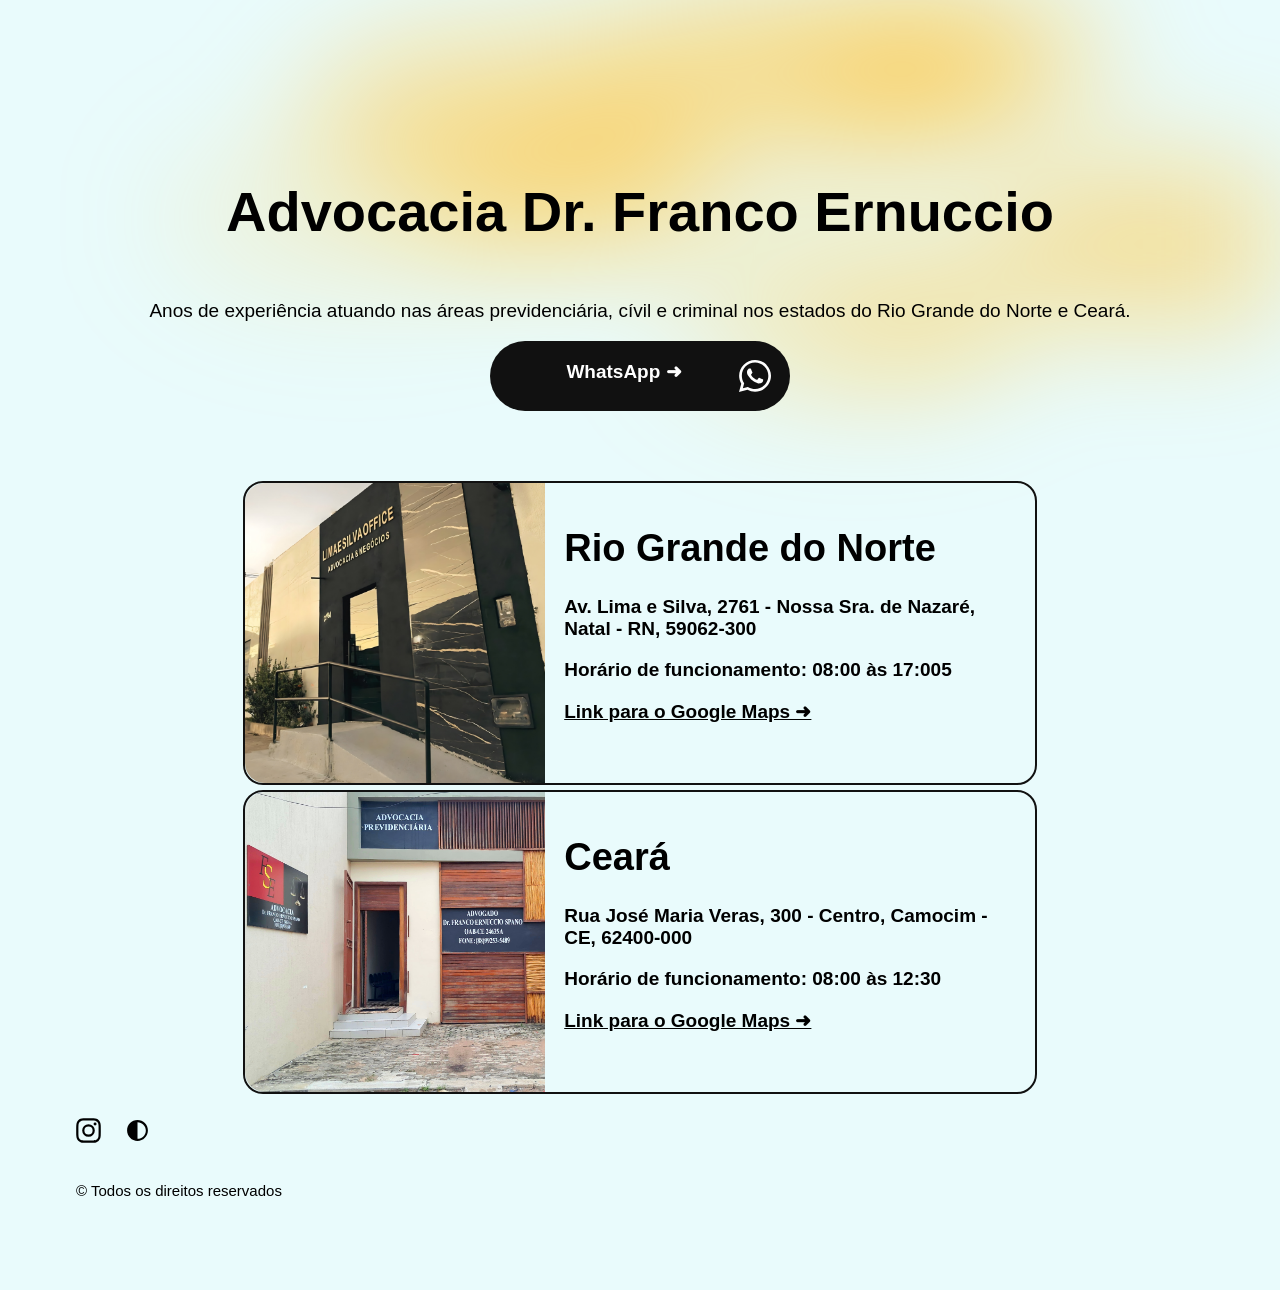
==== index.html @ ae721b2a "Rename Index.html to index.html" ====
<!DOCTYPE html>
<html lang="pt-BR">
<head>
<!-- Criado por Carlos Santos -->
<meta charset="UTF-8">
<title>Advocacia Dr. Franco Ernuccio</title>
<meta name="description" content="Advocacia no Rio Grande do Norte e Ceará">
<meta name="keywords" content="advogado, natal, camocim, ceará, rio grande do norte">
<meta name=”robots” content="index, follow">
<meta name="theme-color" content="#F20505">
<meta property="og:type" content="website">
<meta property="og:title" content="Advocacia Dr. Franco Ernuccio">
<meta property="og:description" content="Advocacia no Rio Grande do Norte e Ceará">
<meta property="og:image" content="https://francoernuccio.github.io/img/banner.jpg">
<meta property="og:url" content="https://francoernuccio.github.io">
<meta name="viewport" content="width=device-width, initial-scale=1.0">
<link rel="icon" type="image/png" href="favicon.png">
<link rel="icon" type="image/x-icon" href="favicon.ico">
<link rel="stylesheet" href="style.css">
<script src="script.js" defer></script>
</head>
<body>
<canvas id="canvas"></canvas>
<div class="content">
<h1>Advocacia Dr. Franco Ernuccio</h1>
<p>Anos de experiência atuando nas áreas previdenciária, cívil e criminal nos estados do Rio Grande do Norte e Ceará.</p>
<button id="open-whatsapp-modal">WhatsApp ➜ <svg version="1.1" xmlns="http://www.w3.org/2000/svg" width="32" height="32" viewBox="0 0 32 32" fill="#fff" style="float:right"><path d="M23.328 19.177c-0.401-0.203-2.354-1.156-2.719-1.292-0.365-0.13-0.63-0.198-0.896 0.203-0.26 0.391-1.026 1.286-1.26 1.547s-0.464 0.281-0.859 0.104c-0.401-0.203-1.682-0.62-3.203-1.984-1.188-1.057-1.979-2.359-2.214-2.76-0.234-0.396-0.026-0.62 0.172-0.818 0.182-0.182 0.401-0.458 0.604-0.698 0.193-0.24 0.255-0.401 0.396-0.661 0.13-0.281 0.063-0.5-0.036-0.698s-0.896-2.161-1.229-2.943c-0.318-0.776-0.651-0.677-0.896-0.677-0.229-0.021-0.495-0.021-0.76-0.021s-0.698 0.099-1.063 0.479c-0.365 0.401-1.396 1.359-1.396 3.297 0 1.943 1.427 3.823 1.625 4.104 0.203 0.26 2.807 4.26 6.802 5.979 0.953 0.401 1.693 0.641 2.271 0.839 0.953 0.302 1.823 0.26 2.51 0.161 0.76-0.125 2.354-0.964 2.688-1.901 0.339-0.943 0.339-1.724 0.24-1.901-0.099-0.182-0.359-0.281-0.76-0.458zM16.083 29h-0.021c-2.365 0-4.703-0.641-6.745-1.839l-0.479-0.286-5 1.302 1.344-4.865-0.323-0.5c-1.318-2.099-2.021-4.521-2.021-7.010 0-7.26 5.943-13.182 13.255-13.182 3.542 0 6.865 1.38 9.365 3.88 2.5 2.479 3.88 5.802 3.88 9.323-0.010 7.255-5.948 13.177-13.25 13.177zM27.359 4.599c-3.042-2.938-7.042-4.599-11.297-4.599-8.776 0-15.922 7.115-15.927 15.859 0 2.792 0.729 5.516 2.125 7.927l-2.26 8.214 8.448-2.203c2.328 1.255 4.948 1.927 7.615 1.932h0.005c8.781 0 15.927-7.115 15.932-15.865 0-4.234-1.651-8.219-4.661-11.214z"></path>
</svg></button>
</div>

<div id="wp-modal-overlay" class="modal-overlay">
<div class="modal-content">
<svg xmlns="http://www.w3.org/2000/svg" width="35" height="35" viewBox="0 0 250 250" class="close-modal" fill="currentColor"><path d="M101.5 11c-28.9 6.1-54.8 23.1-71.8 47.1-6.6 9.3-14.3 25.9-17.4 37.6-2.5 9-2.7 11.3-2.7 29.3s.2 20.3 2.7 29.4c5.4 20.1 17.8 41 32.4 54.7 14.4 13.6 32.2 23.6 51 28.6 9 2.5 11.3 2.7 29.3 2.7s20.3-.2 29.4-2.7c26.1-7 50.5-24 65.9-45.8 6.6-9.3 14.3-25.9 17.4-37.6 2.5-9 2.7-11.3 2.7-29.3s-.2-20.3-2.7-29.3c-9.8-36.3-35.5-65.1-70.5-79.1-18.9-7.6-45.5-9.8-65.7-5.6M84.7 65c1.5.6 11.2 9.5 21.5 19.8l18.8 18.7 19.2-19.2c16.3-16.2 19.9-19.2 23-19.8 7.6-1.4 14.5 2.6 17.3 9.9 3.3 8.6 2.6 9.8-18.8 31.3L146.6 125l19.1 19.2c20.2 20.4 21.2 22 19.9 29.3-.9 4.7-6.2 10-11.4 11.4-7.9 2.2-9.8 1-30.4-19.6L125 146.5l-18.8 18.8c-20.6 20.6-22.5 21.8-30.4 19.6-5-1.3-10.3-6.5-11.3-11-1.7-7.5-.6-9.2 19.8-29.7l19.1-19.2-19.1-19.3C68.1 89.5 65.1 85.9 64.5 82.8c-1.4-7.3 2.1-13.8 8.9-16.9 4.7-2.1 7.3-2.3 11.3-.9"/></svg>
        
<div id="step-intro" class="modal-step active">
<h2 style="padding:.5em">Na próxima tela, preencha algumas informações para agilizarmos seu atendimento</h2>
<svg xmlns="http://www.w3.org/2000/svg" width="253.8" height="182.4" viewBox="0 0 952 684" fill="currentColor"><path d="M81.5 71.7c-27.3 6.5-47.2 25.2-55.2 51.8-1.7 5.7-1.8 17.6-2.1 215.5-.2 143 .1 211.7.8 216.4 4.1 26.9 22 48 48.5 57.3l8 2.8h783l7.5-2.3c12.7-4 20.6-8.8 30.1-18.2 7.1-7.1 9.4-10.1 13.3-18 8.3-16.8 7.7 2.1 7.4-236.8l-.3-212.7-2.8-8c-7-19.7-19.4-33.8-37.4-42.1-14.7-6.9 20.6-6.4-409.3-6.3-214.2.1-390.4.3-391.5.6m189.6 98.2c40.4 10.3 65.3 49.5 57.5 90.3-4.6 24-21.3 45.2-43.8 55.6-15.3 7.1-36.5 8.8-52.3 4.4-22.1-6.3-39.6-20.6-49.4-40.6-5.4-10.9-7.2-18-7.8-30.9-.6-11.5.4-19 4-29.2 8.2-24 28.9-42.9 53.8-49.5 10.2-2.6 27.9-2.7 38-.1M840.7 182c5.9 3.6 7.8 10.1 4.7 16.6-3.6 7.5 10.9 6.9-171.2 7.2-116.8.2-164.5-.1-167.5-.9-6.2-1.6-9.7-6-9.7-11.9 0-3.8.6-5.5 2.7-8 1.4-1.8 3.6-3.6 4.7-4 1.2-.5 76.6-.9 167.6-.9 162.4-.1 165.6-.1 168.7 1.9m.4 103.7c5.6 3.3 7.5 11.2 3.9 17-4.1 6.8 9.7 6.3-174.5 6.1l-166.7-.3-3.4-3.7c-2.8-3.1-3.4-4.5-3.4-8.3 0-2.6.7-5.7 1.6-7.1 3.8-5.7-7.1-5.3 173.2-5.4 155.1 0 166.6.1 169.3 1.7m-561.3 58.8c28.9 5.7 53.9 19.1 75.3 40.4 25.9 25.9 40.5 58.1 42.6 93.6l.6 10.1-7.2 6.6c-14.9 13.8-42.3 24.1-77.1 29.2-37.6 5.5-94.5 5.1-129.3-.9-34.6-6-59.8-16.6-73.6-30.8l-4.4-4.6.7-10.3c2.5-37 17.9-69.6 44.9-95.5 23.2-22.1 51.4-35.4 84.7-39.7 7.2-.9 34.7.3 42.8 1.9M840.7 389c5.9 3.6 7.8 10.1 4.7 16.6-3.3 6.9 10 6.4-174.5 6.4H503.7l-3.3-3.6c-2.9-3-3.4-4.3-3.4-8.4 0-3.8.6-5.5 2.7-8 1.4-1.8 3.6-3.6 4.7-4 1.2-.5 76.6-.9 167.6-.9 162.4-.1 165.6-.1 168.7 1.9m0 103.5c6 3.6 7.9 11.3 4.3 17.2-4.1 6.8 9.7 6.3-174.5 6.1l-166.7-.3-3.4-3.7c-2.9-3.2-3.4-4.5-3.4-8.8s.4-5.4 3.5-8.4c2.1-2.2 4.7-3.6 6.7-3.9 1.8-.2 76.9-.4 166.8-.3 160.4.1 163.6.1 166.7 2.1"/></svg>
<div class="btn-group">
<button onclick="showStep('step-form')" style="background:#ffc437; color:#000">Continuar atendimento ➜</button>
<button onclick="redirectToWhatsApp()">Ir para o WhatsApp</button>
</div>
</div>

<div id="step-form" class="modal-step">
<div class="form-group">
<label>Qual seu nome?</label>
<input type="text" id="inp-nome" oninput="validateForm()">
</div>
<div class="form-group">
<label>Qual sua profissão?</label>
<input type="text" id="inp-profissao" oninput="validateForm()">
</div>
<div class="form-group">
<label>Assunto</label>
<select id="inp-assunto" onchange="toggleAssuntoFields()">
<option value="">Selecione...</option>
<option value="Auxílio doença">Auxílio doença</option>
<option value="BPC Loas">BPC Loas</option>
<option value="Aposentadoria">Aposentadoria</option>
<option value="Outros assuntos">Outros assuntos</option>
</select>
</div>
<div id="fields-auxilio" class="conditional-fields">
<div class="form-group">
<label>Você contribui com o INSS?</label>
<select id="inp-inss" onchange="validateForm()">
<option value="">Selecione...</option>
<option value="Sim">Sim</option>
<option value="Não">Não</option>
</select>
</div>
<div class="form-group">
<label>Seu último laudo possui mais de 9 meses?</label>
<select id="inp-laudo" onchange="validateForm()">
<option value="">Selecione...</option>
<option value="Sim">Sim</option>
<option value="Não">Não</option>
</select>
</div>
</div>
<div id="fields-idade" class="conditional-fields">
<div class="form-group">
<label>Qual sua idade?</label>
<input type="number" id="inp-idade" oninput="validateForm()">
</div>
</div>
<button id="btn-final-whatsapp" class="btn btn-primary" disabled onclick="redirectToWhatsApp(true)">Ir para o WhatsApp ➜</button>
        </div>
<div id="step-thanks" class="modal-step">
<h2>Muito obrigado por entrar em contato</h2>
<svg xmlns="http://www.w3.org/2000/svg" width="200.1" height="188.1" viewBox="0 0 1072 1008" fill="#ffc437"><path d="M489.6 52c-82.5 5.2-159 30.9-227.1 76.3C152.2 201.9 77.4 321.1 60.1 450.7c-6 45.1-5.3 95.2 2 137.8 10.9 63.3 34 122.2 68.4 174.6C184 844.6 259 906.1 348 941.3c89.9 35.5 188 42 280.5 18.5 115.9-29.4 215.1-101.9 279.7-204.3 84.6-134.4 92.7-304.9 21.1-447.9-23.8-47.6-48.8-82.2-86.7-120.2-39-39-74.6-64.9-121.4-88.3C672 74.5 618 59 562.1 53.5c-19.5-1.9-54.4-2.6-72.5-1.5m53.4 75c118.8 8.4 226.3 70.8 293.6 170.5 34.9 51.7 56 107.7 64.1 170 2.2 17.5 2.5 70 .5 86.5-6.1 49-19.2 92.5-40.4 133.7-51 99.5-144.5 174-251.2 200.3-17.2 4.2-40.5 8.3-57.6 10-15.8 1.6-56.1 1.3-73.4-.5-110.1-11.6-209-69-274.7-159.5-40.1-55.1-65.8-123.8-72-192.2-1.6-17.4-.7-64.4 1.6-80.8 6.7-49.4 21.7-94.8 45.3-137.5 18.4-33.1 39-60.5 66.1-87.5 45.3-45.3 96-76.4 156.1-95.8 24.3-7.9 54.6-14.1 78.1-16.2 6.8-.5 14-1.2 15.9-1.4 8.2-.7 34.6-.5 48 .4"/><path d="M716 319.6c-14.8 4-23.4 10.4-37.7 28.4-17.3 21.6-60.1 75.8-137.4 174.1-63.8 80.9-70.4 89.2-71.5 89.6-.6.2-16.5-15.8-35.4-35.4-77.5-80.7-94.5-97.8-100.9-101.1-8.3-4.5-12.9-6-22.4-7.2-17.3-2.3-34.3 3.5-47.2 16.1-12.2 11.8-17.5 24.4-17.5 41.4 0 18.3 5.1 29.4 21.5 46.5 6 6.3 17.7 18.5 26 27 31.6 32.7 46.3 47.8 84 86.9 21.7 22.4 41.7 42.3 45.2 44.7 7.9 5.7 20.8 11.7 30.3 14 11.6 2.9 29.8 2.5 41.3-1 12.8-3.8 21.6-8.6 32.5-17.5 5.1-4.2 27.7-32.6 161.1-202.1 10.1-12.9 34.4-43.6 53.8-68.2s36.7-46.9 38.3-49.5c5.2-8.1 8.2-19.3 8.1-30.3 0-16.6-5.5-30.2-16.7-41.5-6.8-7-18.7-13.4-28.2-15.4-7.3-1.5-20.6-1.3-27.2.5"/></svg>
</div></div></div>
<div class="card">
<img src="img/escritorio rn.jpg" alt="Escritório do Rio Grande do Norte" class="image" width="300" height="300">
<div class="card-content">
<h1>Rio Grande do Norte</h1>
<p>Av. Lima e Silva, 2761 - Nossa Sra. de Nazaré, Natal - RN, 59062-300</p>
<p>Horário de funcionamento: 08:00 às 17:005</p>
<a href="https://maps.app.goo.gl/6fprrurSqFohkVw58">Link para o Google Maps ➜</a>
</div></div>
<div class="card">
<img src="img/escritorio ceara.jpg" alt="Escritório do Ceará" class="image" width="300" height="300">
<div class="card-content">
<h1>Ceará</h1>
<p>Rua José Maria Veras, 300 - Centro, Camocim - CE, 62400-000</p>
<p>Horário de funcionamento: 08:00 às 12:30</p>
<a href="https://maps.app.goo.gl/CvcNAWz4ZiUFwP26A">Link para o Google Maps ➜</a>
</div></div>
<a href="https://instagram.com/drfrancoernuccio" target="_blank" aria-label="Instagram"><svg xmlns="http://www.w3.org/2000/svg" viewBox="0 0 512 512" fill="currentColor" width="25" height="25"><path d="M256,49.471c67.266,0,75.233.257,101.8,1.469,24.562,1.121,37.9,5.224,46.778,8.674a78.052,78.052,0,0,1,28.966,18.845,78.052,78.052,0,0,1,18.845,28.966c3.45,8.877,7.554,22.216,8.674,46.778,1.212,26.565,1.469,34.532,1.469,101.8s-0.257,75.233-1.469,101.8c-1.121,24.562-5.225,37.9-8.674,46.778a83.427,83.427,0,0,1-47.811,47.811c-8.877,3.45-22.216,7.554-46.778,8.674-26.56,1.212-34.527,1.469-101.8,1.469s-75.237-.257-101.8-1.469c-24.562-1.121-37.9-5.225-46.778-8.674a78.051,78.051,0,0,1-28.966-18.845,78.053,78.053,0,0,1-18.845-28.966c-3.45-8.877-7.554-22.216-8.674-46.778-1.212-26.564-1.469-34.532-1.469-101.8s0.257-75.233,1.469-101.8c1.121-24.562,5.224-37.9,8.674-46.778A78.052,78.052,0,0,1,78.458,78.458a78.053,78.053,0,0,1,28.966-18.845c8.877-3.45,22.216-7.554,46.778-8.674,26.565-1.212,34.532-1.469,101.8-1.469m0-45.391c-68.418,0-77,.29-103.866,1.516-26.815,1.224-45.127,5.482-61.151,11.71a123.488,123.488,0,0,0-44.62,29.057A123.488,123.488,0,0,0,17.3,90.982C11.077,107.007,6.819,125.319,5.6,152.134,4.369,179,4.079,187.582,4.079,256S4.369,333,5.6,359.866c1.224,26.815,5.482,45.127,11.71,61.151a123.489,123.489,0,0,0,29.057,44.62,123.486,123.486,0,0,0,44.62,29.057c16.025,6.228,34.337,10.486,61.151,11.71,26.87,1.226,35.449,1.516,103.866,1.516s77-.29,103.866-1.516c26.815-1.224,45.127-5.482,61.151-11.71a128.817,128.817,0,0,0,73.677-73.677c6.228-16.025,10.486-34.337,11.71-61.151,1.226-26.87,1.516-35.449,1.516-103.866s-0.29-77-1.516-103.866c-1.224-26.815-5.482-45.127-11.71-61.151a123.486,123.486,0,0,0-29.057-44.62A123.487,123.487,0,0,0,421.018,17.3C404.993,11.077,386.681,6.819,359.866,5.6,333,4.369,324.418,4.079,256,4.079h0Z"/><path d="M256,126.635A129.365,129.365,0,1,0,385.365,256,129.365,129.365,0,0,0,256,126.635Zm0,213.338A83.973,83.973,0,1,1,339.974,256,83.974,83.974,0,0,1,256,339.973Z"/><circle cx="390.476" cy="121.524" r="30.23"/></svg></a>
<button aria-label="Modo escuro" id="toggle-mode"><svg width="25" height="25" viewBox="0 0 24 24" fill="var(--color)" xmlns="http://www.w3.org/2000/svg"><path d="M12 22C17.5228 22 22 17.5228 22 12C22 6.47715 17.5228 2 12 2C6.47715 2 2 6.47715 2 12C2 17.5228 6.47715 22 12 22ZM12 20V4C16.4183 4 20 7.58172 20 12C20 16.4183 16.4183 20 12 20Z"/></svg></button>
<p style="font-size:15px">© Todos os direitos reservados</p>
</body>
</html>
---- style.css ----
:root{--color:#000; --border:#111; --background:#E9FBFC}
.dark-mode{--color:#fff; --border:#595959; --background:#152324}
@media (max-width: 600px){
body{padding:1em !important;}
.modal-content{min-width:100%; height:100%; max-width:100%; padding border-radius:0; display:flex; flex-direction:column; justify-content:center;}
.modal-step{padding:1em;}
#canvas, .content{height:700px !important;}
.image{border-radius:20px 20px 0 0 !important; min-width:100%;}
.card{width:88% !important; flex-direction:column !important;}
.card-content{width:100%;}
input{width:90% !important;}
}
a, a:visited{color:var(--color); text-decoration:underline; cursor:auto;}
body{margin:0; padding:4em; max-width:100%; background:var(--background); font-family:'Segoe UI', sans-serif; font-size:19px; color:var(--color);}
#canvas{position:absolute; top:0; left:0; width:100%; height:400px; filter:blur(60px);}
.content{position:relative; z-index:1; display:flex; flex-direction:column; justify-content:center; text-align:center; height:400px;}
.content h1{font-size:3.5rem;}
button{background:#111; color:#fff; width:300px; border-radius:40px; border:none; font-size:19px; padding:1em; margin:0 auto; font-weight:bold;}
.card{border:2px solid var(--border); border-radius:20px; margin:5px auto; font-weight:bold; width:70%; overflow:hidden; display:flex; flex-direction:row;}
.card-content{width:80%; float:right; padding:1em; flex:2;}
.card h1{font-size:2em;}
.image{border-radius:20px 0 0 20px; flex:1;}
.modal-overlay{display:none; position:fixed; top:0; left:0; width:100%; height:100%; background:rgba(0,0,0,0.7); z-index:2; justify-content: center; align-items: center;}
.modal-content{background:var(--background); padding:1em; border-radius:20px; width:50%; position:relative; text-align:center;}
.modal-step{display:none;}
.modal-step.active{display:block;}
.form-group{margin-bottom:15px; text-align:left;}
label{display:block; margin-bottom:5px; font-weight:bold;}
input, select{width:100%; padding:1em; border:2px solid var(--color); border-radius:40px; font-size:19px; background:var(--background); color:var(--color);}
.conditional-fields{display:none;}
.btn-group{margin-top:20px;}
.btn-group button{margin-top:20px;}
.btn-primary{background:#ffc437; color:#000;}
.btn-primary:disabled{background:#ccc; color:#fff; cursor:not-allowed;}
.close-modal{position:absolute; top:2em; right:2em; cursor:pointer; }
#toggle-mode{background:none; width:20px !important;}
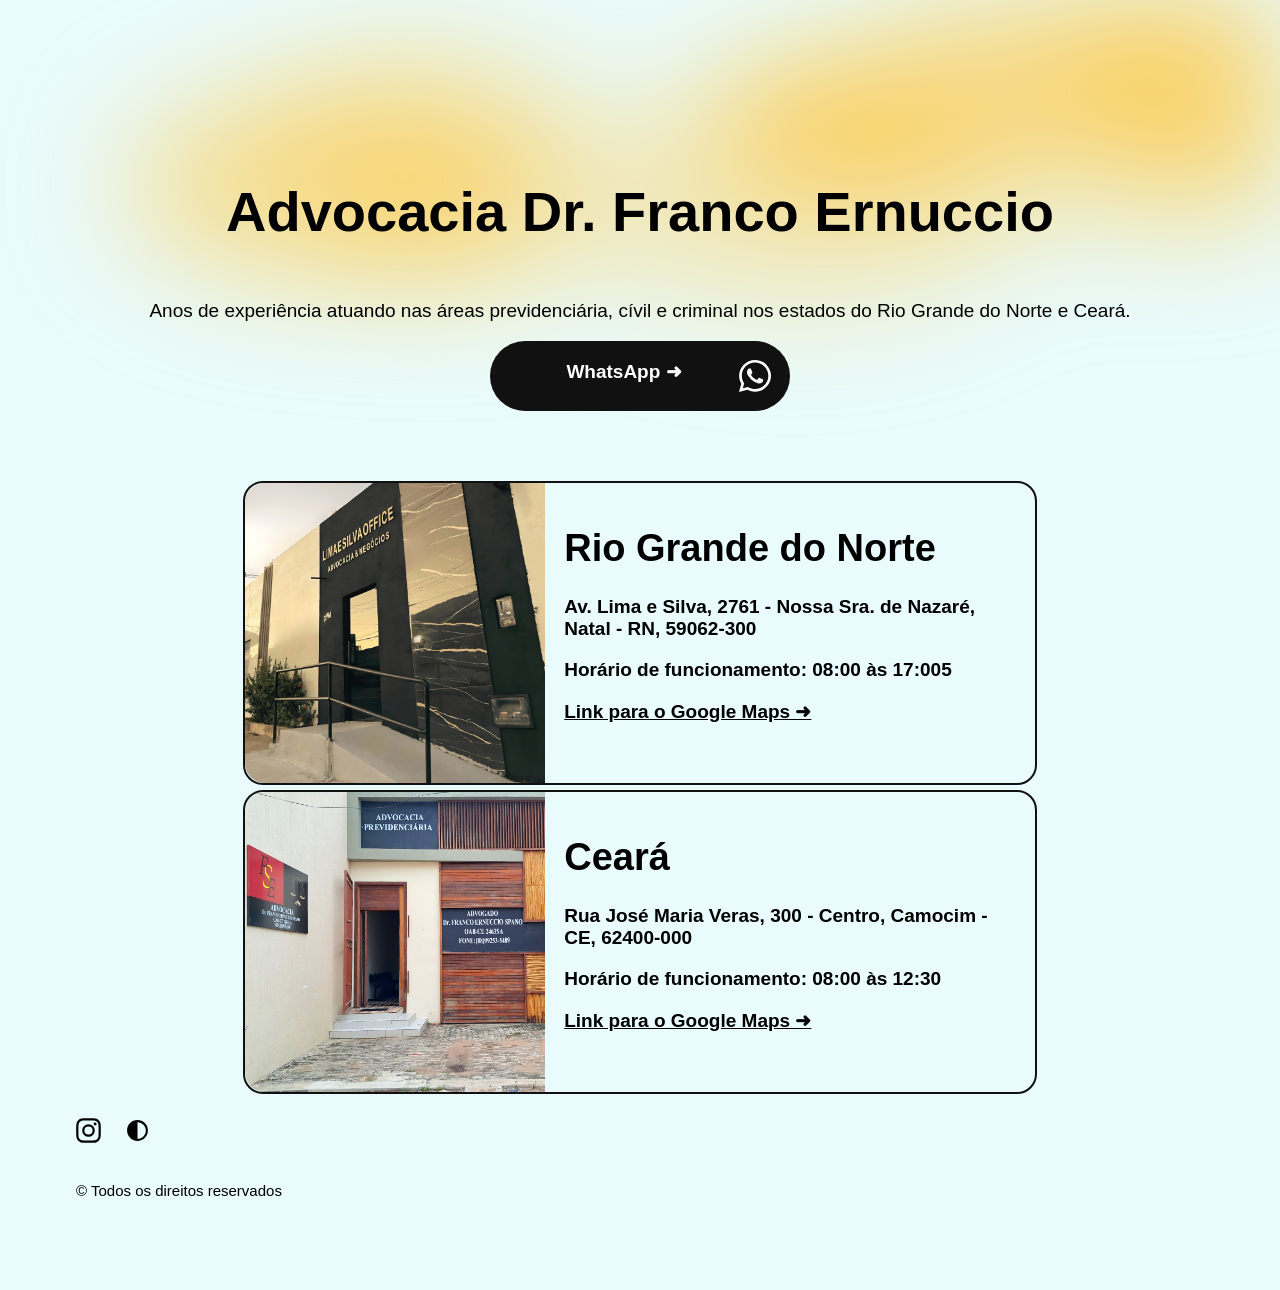
==== commit 93f812f1: "Update index.html" ====
--- a/index.html
+++ b/index.html
@@ -96,7 +96,7 @@
 <h1>Rio Grande do Norte</h1>
 <p>Av. Lima e Silva, 2761 - Nossa Sra. de Nazaré, Natal - RN, 59062-300</p>
 <p>Horário de funcionamento: 08:00 às 17:005</p>
-<a href="https://maps.app.goo.gl/6fprrurSqFohkVw58">Link para o Google Maps ➜</a>
+<a href="https://maps.app.goo.gl/6fprrurSqFohkVw58" target="_blank">Link para o Google Maps ➜</a>
 </div></div>
 <div class="card">
 <img src="img/escritorio ceara.jpg" alt="Escritório do Ceará" class="image" width="300" height="300">
@@ -104,7 +104,7 @@
 <h1>Ceará</h1>
 <p>Rua José Maria Veras, 300 - Centro, Camocim - CE, 62400-000</p>
 <p>Horário de funcionamento: 08:00 às 12:30</p>
-<a href="https://maps.app.goo.gl/CvcNAWz4ZiUFwP26A">Link para o Google Maps ➜</a>
+<a href="https://maps.app.goo.gl/CvcNAWz4ZiUFwP26A" target="_blank">Link para o Google Maps ➜</a>
 </div></div>
 <a href="https://instagram.com/drfrancoernuccio" target="_blank" aria-label="Instagram"><svg xmlns="http://www.w3.org/2000/svg" viewBox="0 0 512 512" fill="currentColor" width="25" height="25"><path d="M256,49.471c67.266,0,75.233.257,101.8,1.469,24.562,1.121,37.9,5.224,46.778,8.674a78.052,78.052,0,0,1,28.966,18.845,78.052,78.052,0,0,1,18.845,28.966c3.45,8.877,7.554,22.216,8.674,46.778,1.212,26.565,1.469,34.532,1.469,101.8s-0.257,75.233-1.469,101.8c-1.121,24.562-5.225,37.9-8.674,46.778a83.427,83.427,0,0,1-47.811,47.811c-8.877,3.45-22.216,7.554-46.778,8.674-26.56,1.212-34.527,1.469-101.8,1.469s-75.237-.257-101.8-1.469c-24.562-1.121-37.9-5.225-46.778-8.674a78.051,78.051,0,0,1-28.966-18.845,78.053,78.053,0,0,1-18.845-28.966c-3.45-8.877-7.554-22.216-8.674-46.778-1.212-26.564-1.469-34.532-1.469-101.8s0.257-75.233,1.469-101.8c1.121-24.562,5.224-37.9,8.674-46.778A78.052,78.052,0,0,1,78.458,78.458a78.053,78.053,0,0,1,28.966-18.845c8.877-3.45,22.216-7.554,46.778-8.674,26.565-1.212,34.532-1.469,101.8-1.469m0-45.391c-68.418,0-77,.29-103.866,1.516-26.815,1.224-45.127,5.482-61.151,11.71a123.488,123.488,0,0,0-44.62,29.057A123.488,123.488,0,0,0,17.3,90.982C11.077,107.007,6.819,125.319,5.6,152.134,4.369,179,4.079,187.582,4.079,256S4.369,333,5.6,359.866c1.224,26.815,5.482,45.127,11.71,61.151a123.489,123.489,0,0,0,29.057,44.62,123.486,123.486,0,0,0,44.62,29.057c16.025,6.228,34.337,10.486,61.151,11.71,26.87,1.226,35.449,1.516,103.866,1.516s77-.29,103.866-1.516c26.815-1.224,45.127-5.482,61.151-11.71a128.817,128.817,0,0,0,73.677-73.677c6.228-16.025,10.486-34.337,11.71-61.151,1.226-26.87,1.516-35.449,1.516-103.866s-0.29-77-1.516-103.866c-1.224-26.815-5.482-45.127-11.71-61.151a123.486,123.486,0,0,0-29.057-44.62A123.487,123.487,0,0,0,421.018,17.3C404.993,11.077,386.681,6.819,359.866,5.6,333,4.369,324.418,4.079,256,4.079h0Z"/><path d="M256,126.635A129.365,129.365,0,1,0,385.365,256,129.365,129.365,0,0,0,256,126.635Zm0,213.338A83.973,83.973,0,1,1,339.974,256,83.974,83.974,0,0,1,256,339.973Z"/><circle cx="390.476" cy="121.524" r="30.23"/></svg></a>
 <button aria-label="Modo escuro" id="toggle-mode"><svg width="25" height="25" viewBox="0 0 24 24" fill="var(--color)" xmlns="http://www.w3.org/2000/svg"><path d="M12 22C17.5228 22 22 17.5228 22 12C22 6.47715 17.5228 2 12 2C6.47715 2 2 6.47715 2 12C2 17.5228 6.47715 22 12 22ZM12 20V4C16.4183 4 20 7.58172 20 12C20 16.4183 16.4183 20 12 20Z"/></svg></button>
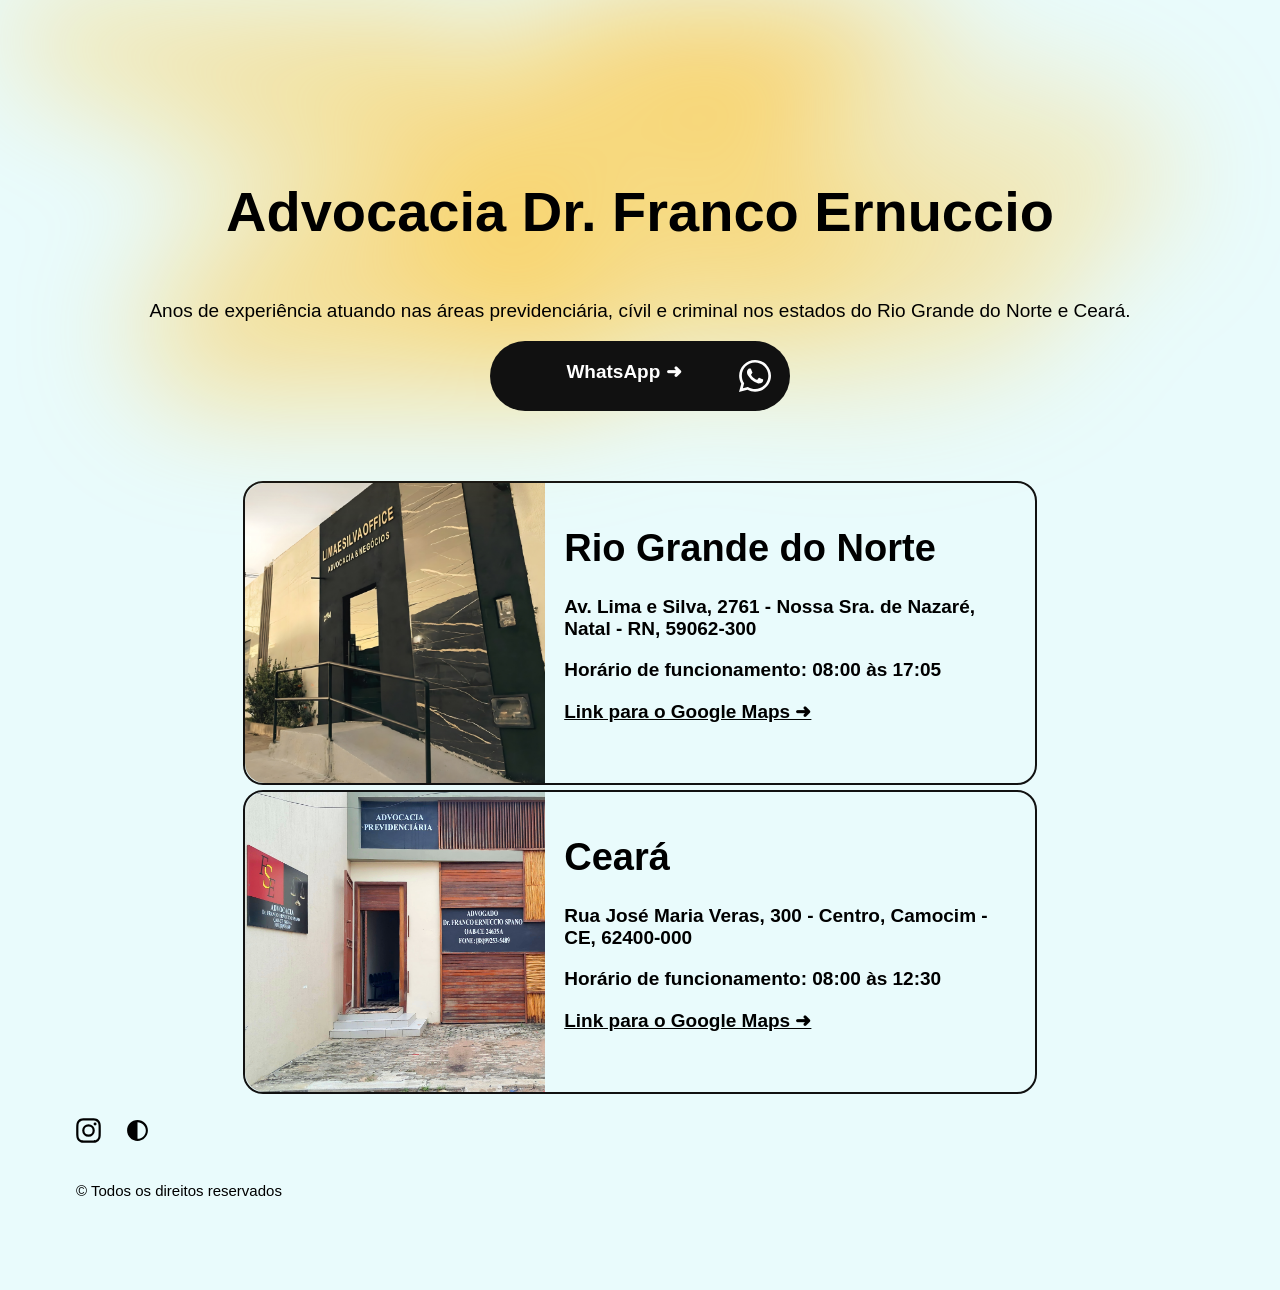
==== commit 794c19b0: "Update index.html" ====
--- a/index.html
+++ b/index.html
@@ -95,7 +95,7 @@
 <div class="card-content">
 <h1>Rio Grande do Norte</h1>
 <p>Av. Lima e Silva, 2761 - Nossa Sra. de Nazaré, Natal - RN, 59062-300</p>
-<p>Horário de funcionamento: 08:00 às 17:005</p>
+<p>Horário de funcionamento: 08:00 às 17:05</p>
 <a href="https://maps.app.goo.gl/6fprrurSqFohkVw58" target="_blank">Link para o Google Maps ➜</a>
 </div></div>
 <div class="card">
--- a/style.css
+++ b/style.css
@@ -2,13 +2,13 @@
 .dark-mode{--color:#fff; --border:#595959; --background:#152324}
 @media (max-width: 600px){
 body{padding:1em !important;}
-.modal-content{min-width:100%; height:100%; max-width:100%; padding border-radius:0; display:flex; flex-direction:column; justify-content:center;}
+.modal-content{min-width:100%; height:100%; max-height:100% !important; max-width:100%; padding border-radius:0; display:flex; flex-direction:column; justify-content:center;}
 .modal-step{padding:1em;}
 #canvas, .content{height:700px !important;}
 .image{border-radius:20px 20px 0 0 !important; min-width:100%;}
 .card{width:88% !important; flex-direction:column !important;}
 .card-content{width:100%;}
-input{width:90% !important;}
+.close-modal{top:2em !important; right:2em !important;}
 }
 a, a:visited{color:var(--color); text-decoration:underline; cursor:auto;}
 body{margin:0; padding:4em; max-width:100%; background:var(--background); font-family:'Segoe UI', sans-serif; font-size:19px; color:var(--color);}
@@ -21,16 +21,21 @@
 .card h1{font-size:2em;}
 .image{border-radius:20px 0 0 20px; flex:1;}
 .modal-overlay{display:none; position:fixed; top:0; left:0; width:100%; height:100%; background:rgba(0,0,0,0.7); z-index:2; justify-content: center; align-items: center;}
-.modal-content{background:var(--background); padding:1em; border-radius:20px; width:50%; position:relative; text-align:center;}
+.modal-content{background:var(--background); padding:1em; border-radius:20px; width:50%; position:relative; text-align:center; max-height:90%; overflow:scroll; overflow-x:hidden;}
+.modal-content::-webkit-scrollbar{width:6px; height:0px;}
+.modal-content::-webkit-scrollbar-track{background:transparent;}
+.modal-content::-webkit-scrollbar-thumb{background:var(--border); border-radius:10px;}
 .modal-step{display:none;}
 .modal-step.active{display:block;}
 .form-group{margin-bottom:15px; text-align:left;}
 label{display:block; margin-bottom:5px; font-weight:bold;}
-input, select{width:100%; padding:1em; border:2px solid var(--color); border-radius:40px; font-size:19px; background:var(--background); color:var(--color);}
+input, select{padding:1em; border:2px solid var(--color); border-radius:40px; font-size:19px; background:var(--background); color:var(--color);}
+input{width:90%;}
+select{width:100%}
 .conditional-fields{display:none;}
 .btn-group{margin-top:20px;}
 .btn-group button{margin-top:20px;}
 .btn-primary{background:#ffc437; color:#000;}
 .btn-primary:disabled{background:#ccc; color:#fff; cursor:not-allowed;}
-.close-modal{position:absolute; top:2em; right:2em; cursor:pointer; }
-#toggle-mode{background:none; width:20px !important;}
+.close-modal{position:absolute; top:1em; right:1em; cursor:pointer;}
+#toggle-mode{background:none; width:20px !important; cursor:pointer;}
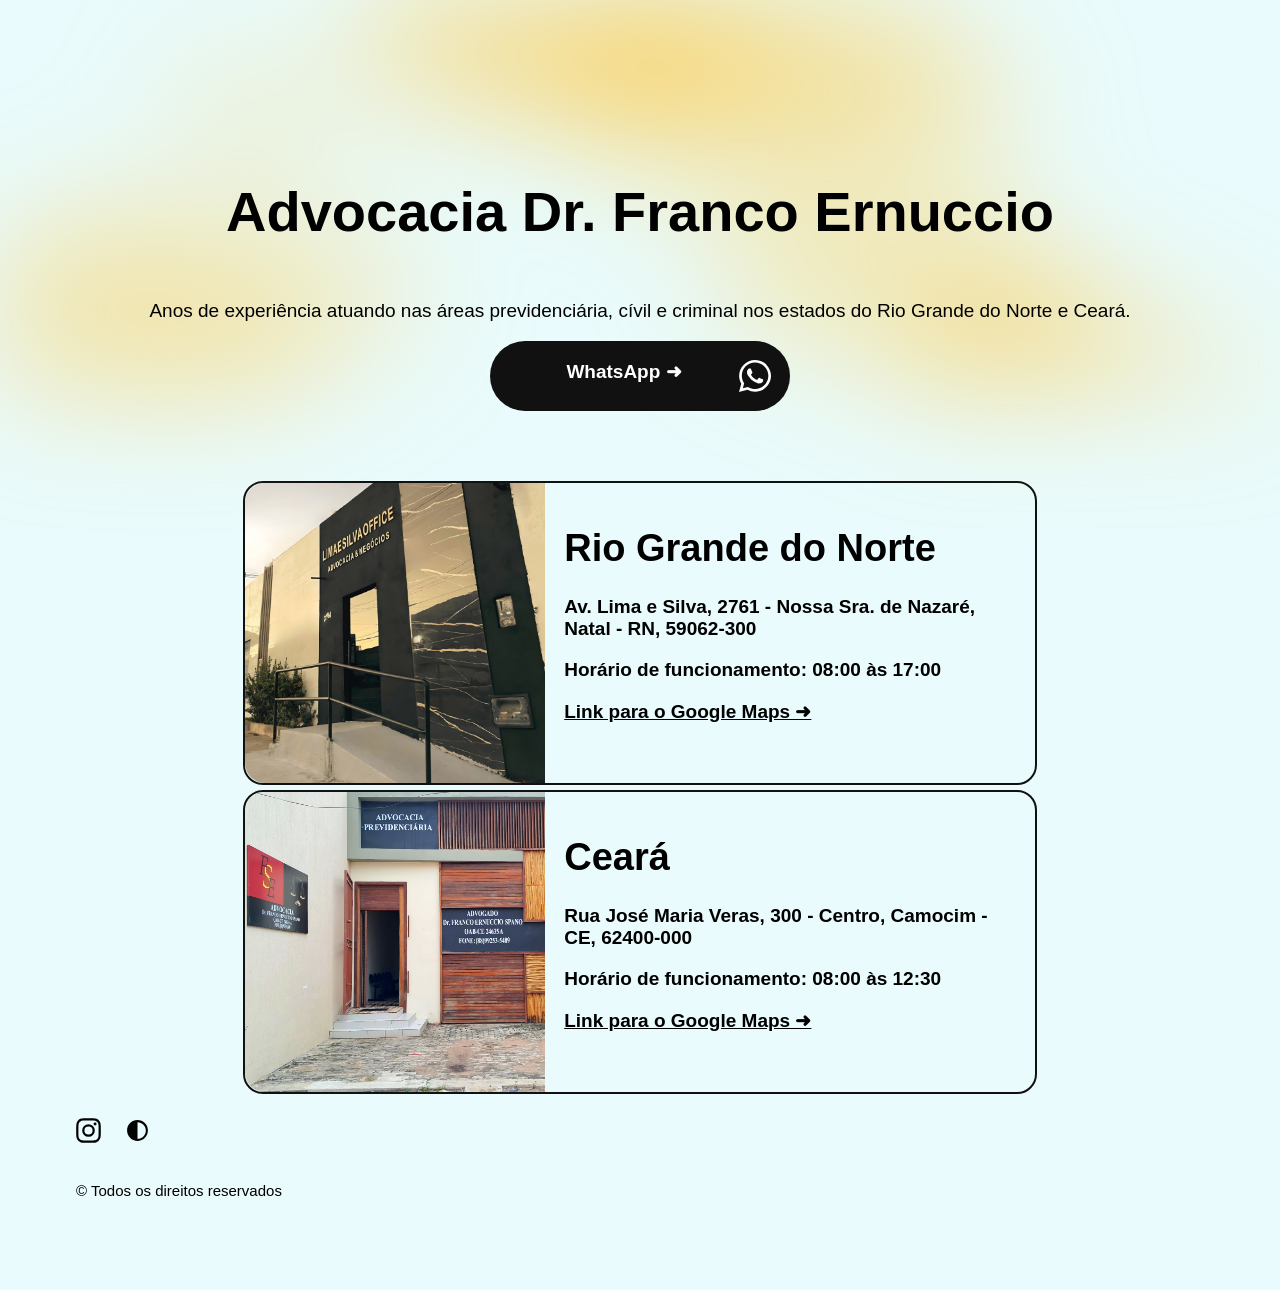
==== commit 6c89c67d: "Update index.html" ====
--- a/index.html
+++ b/index.html
@@ -95,7 +95,7 @@
 <div class="card-content">
 <h1>Rio Grande do Norte</h1>
 <p>Av. Lima e Silva, 2761 - Nossa Sra. de Nazaré, Natal - RN, 59062-300</p>
-<p>Horário de funcionamento: 08:00 às 17:05</p>
+<p>Horário de funcionamento: 08:00 às 17:00</p>
 <a href="https://maps.app.goo.gl/6fprrurSqFohkVw58" target="_blank">Link para o Google Maps ➜</a>
 </div></div>
 <div class="card">
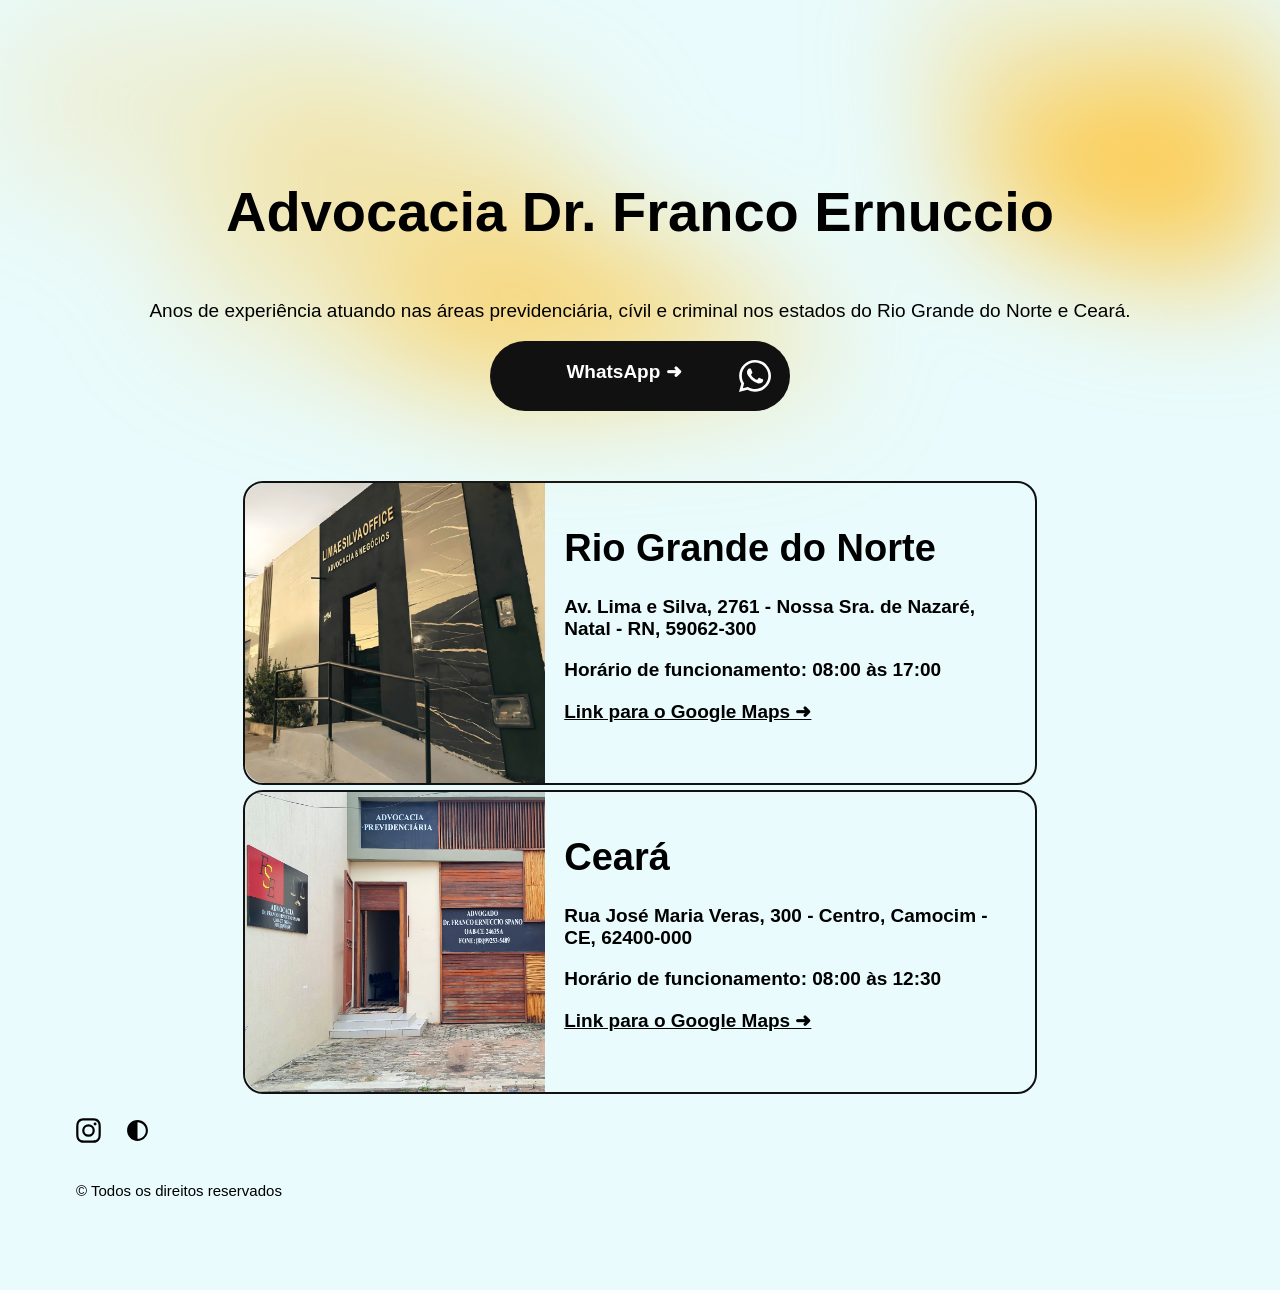
==== commit a5e0a54c: "Update index.html" ====
--- a/index.html
+++ b/index.html
@@ -54,9 +54,9 @@
 <label>Assunto</label>
 <select id="inp-assunto" onchange="toggleAssuntoFields()">
 <option value="">Selecione...</option>
+<option value="Aposentadoria">Aposentadoria</option>
 <option value="Auxílio doença">Auxílio doença</option>
-<option value="BPC Loas">BPC Loas</option>
-<option value="Aposentadoria">Aposentadoria</option>
+<option value="BPC Loas">BPC/LOAS</option>
 <option value="Outros assuntos">Outros assuntos</option>
 </select>
 </div>
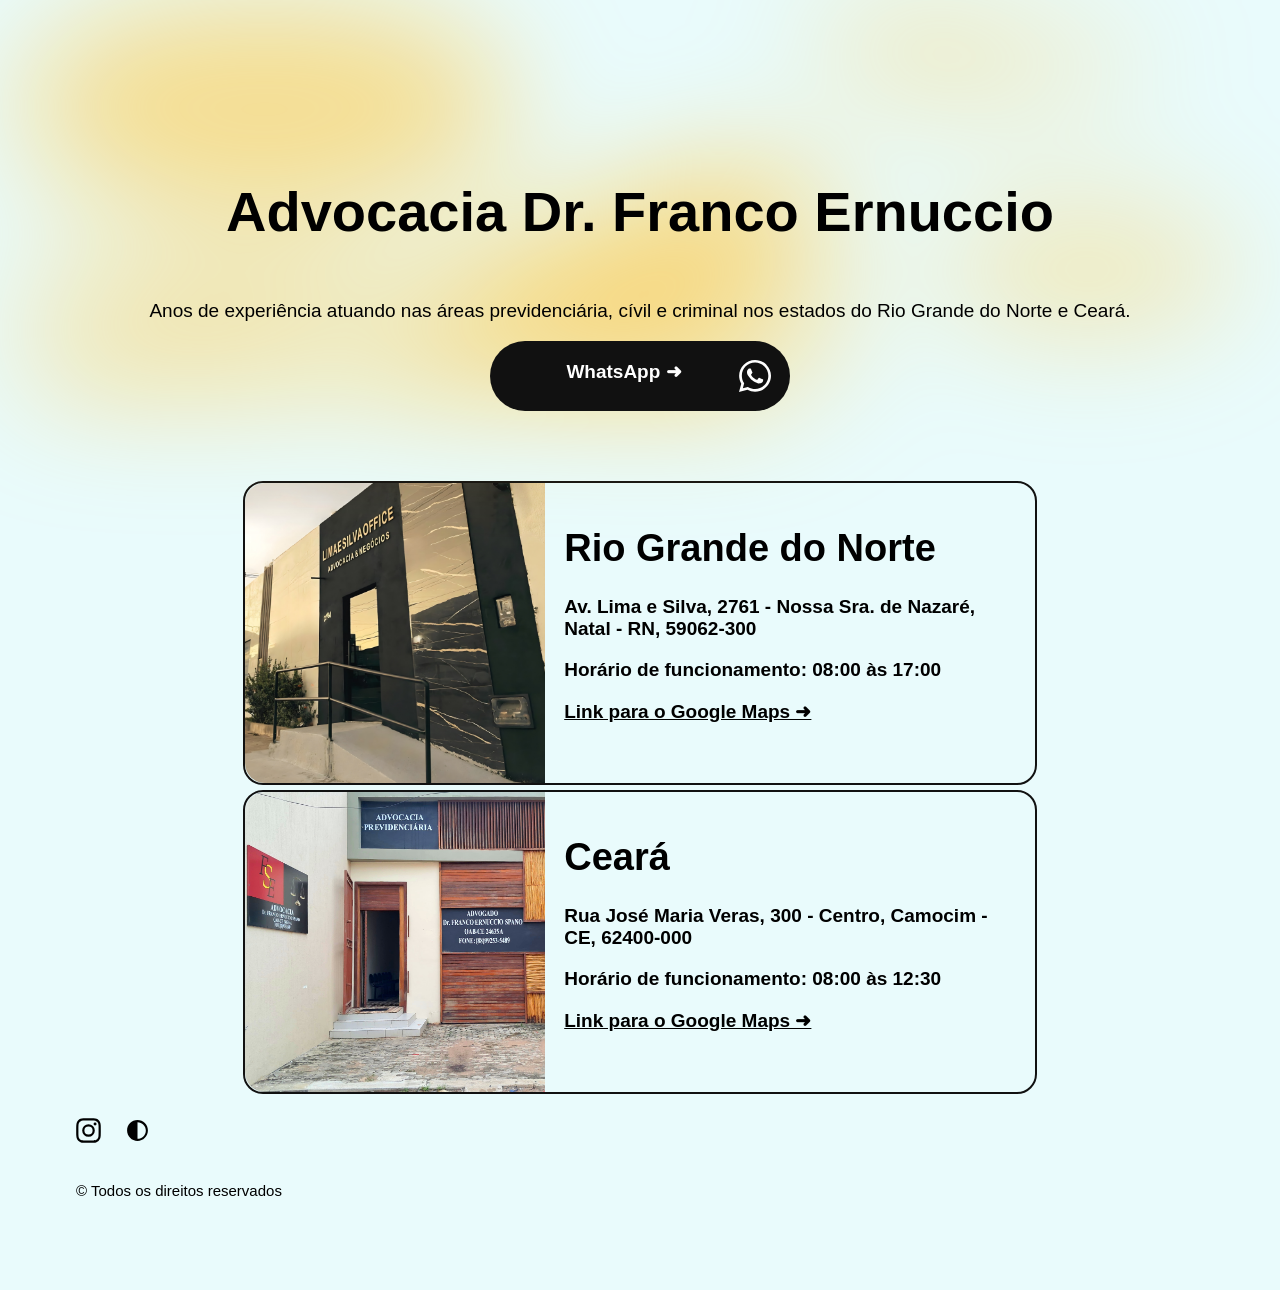
==== commit 12a713ae: "Update index.html" ====
--- a/index.html
+++ b/index.html
@@ -49,6 +49,14 @@
 <div class="form-group">
 <label>Qual sua profissão?</label>
 <input type="text" id="inp-profissao" oninput="validateForm()">
+</div>
+<div class="form-group">
+<label>Qual seu estado?</label>
+<select id="inp-estado" onchange="validateForm()">
+<option value="">Selecione...</option>
+<option value="Ceará">Ceará</option>
+<option value="Rio Grande do Norte">Rio Grande do Norte</option>
+</select>
 </div>
 <div class="form-group">
 <label>Assunto</label>
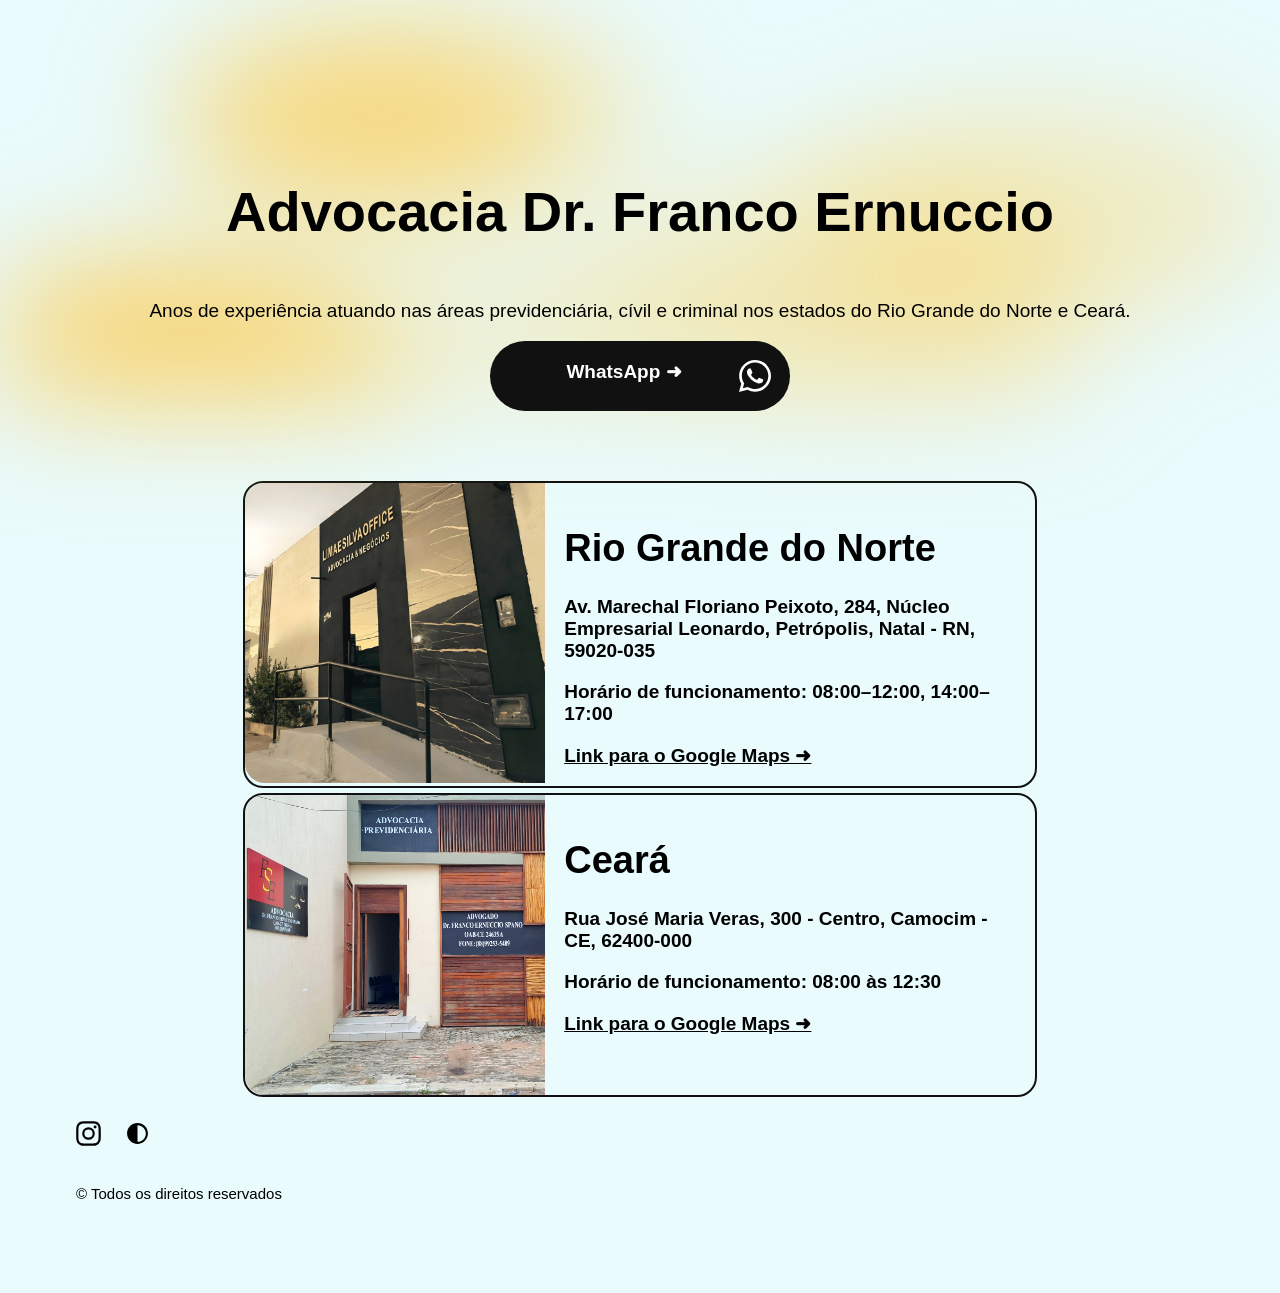
==== commit 2227d4a5: "Update index.html" ====
--- a/index.html
+++ b/index.html
@@ -102,9 +102,9 @@
 <img src="img/escritorio rn.jpg" alt="Escritório do Rio Grande do Norte" class="image" width="300" height="300">
 <div class="card-content">
 <h1>Rio Grande do Norte</h1>
-<p>Av. Lima e Silva, 2761 - Nossa Sra. de Nazaré, Natal - RN, 59062-300</p>
-<p>Horário de funcionamento: 08:00 às 17:00</p>
-<a href="https://maps.app.goo.gl/6fprrurSqFohkVw58" target="_blank">Link para o Google Maps ➜</a>
+<p>Av. Marechal Floriano Peixoto, 284, Núcleo Empresarial Leonardo, Petrópolis, Natal - RN, 59020-035</p>
+<p>Horário de funcionamento: 08:00–12:00, 14:00–17:00</p>
+<a href="https://maps.app.goo.gl/Aj32V8TMxxUAnT269" target="_blank">Link para o Google Maps ➜</a>
 </div></div>
 <div class="card">
 <img src="img/escritorio ceara.jpg" alt="Escritório do Ceará" class="image" width="300" height="300">
